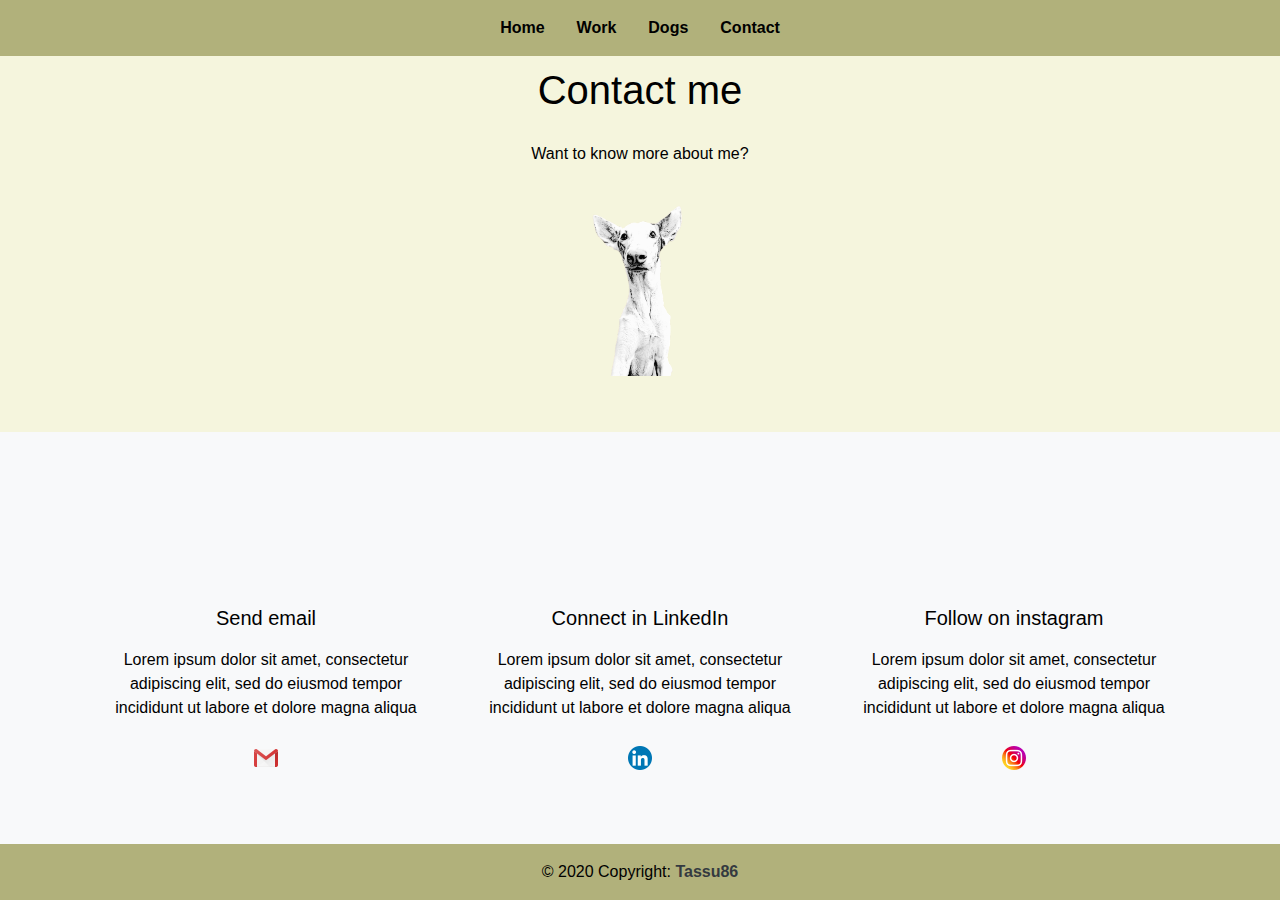
==== contact.html @ 4e5f2504 "Thought improvments but maybe not" ====
<!doctype html>
<html lang="en">
  <head>
    <!-- Required meta tags -->
    <meta charset="utf-8">
    <meta name="viewport" content="width=device-width, initial-scale=1, shrink-to-fit=no">

    <!-- Bootstrap CSS -->
    <link rel="stylesheet" href="https://maxcdn.bootstrapcdn.com/bootstrap/4.0.0/css/bootstrap.min.css" integrity="sha384-Gn5384xqQ1aoWXA+058RXPxPg6fy4IWvTNh0E263XmFcJlSAwiGgFAW/dAiS6JXm" crossorigin="anonymous">
	<link rel="stylesheet" type="text/css" href="css/main.css">
    <title>Satu | Contact </title>
  </head>
  <body>
<header>
 <nav class="navbar navbar-default navbar-expand-sm justify-content-center" >
    <ul class="nav">
      <li class="nav-item"><a href="index.html" class="nav-link">Home</a></li>
      <li class="nav-item"><a href="WorkProfile.html" class="nav-link">Work</a></li>
	   <li class="nav-item"><a href="dogs.html" class="nav-link">Dogs</a></li>
	   <li class="nav-item"><a href="contact.html" class="nav-link">Contact</a></li>
    </ul>
</nav>
</header>
  <div class="container">
		<h1 class="big text-center h-50" >Contact me</h1>
		<p> 
		Want to know more about me?
		</p>
	<div class="row">
	<div class="col-sm-12 text-center">
	<img id="lu" src="images/lumina2.png"  width="150" alt="Koiran kuva">
	</div>
	</div>
</div>
<footer class="bg-light text-center text-lg-start">
  <!-- Grid container -->
  <div class="container p-4">
    <!--Grid row-->
	<div id="info" class="row">
	<div class="col-sm-4 text-center">
		<h2> Send email </h2>
		<p> Lorem ipsum dolor sit amet, consectetur adipiscing elit, sed do eiusmod tempor incididunt ut labore et dolore magna aliqua </p>
		<a href = "mailto:kuusistosu@gmail.com"><img src="images/iconfinder_logo_brand_brands_logos_gmail_2993691.png" alt="email me"></a>
		</div>
		<div class="col-sm-4 text-center">
		<h2> Connect in LinkedIn </h2>
		<p> Lorem ipsum dolor sit amet, consectetur adipiscing elit, sed do eiusmod tempor incididunt ut labore et dolore magna aliqua </p>
		<a href="https://fi.linkedin.com/in/satu-levo-57a00053" target="_blank"><img src="images/iconfinder_linkedin_834713.png" alt="connect via linkedin"></a>
		</div>
		<div class="col-sm-4 text-center">
		<h2> Follow on instagram </h2>
		<p> Lorem ipsum dolor sit amet, consectetur adipiscing elit, sed do eiusmod tempor incididunt ut labore et dolore magna aliqua </p>
		<a href="https://www.instagram.com/levosatu/" target="_blank" ><img src="images/iconfinder_2018_social_media_popular_app_logo_instagram_3225191.png" alt="follow on instagram"></a>
		</div>
		</div>
		</div>
  <!-- Copyright -->
  <div class="text-center p-3" style="background-color: rgba(177, 177, 123);">
    © 2020 Copyright:
    <a class="text-dark" href="https://tassu86.github.io/">Tassu86</a>
  </div>
  <!-- Copyright -->
</footer>
    <!-- Optional JavaScript -->
    <!-- jQuery first, then Popper.js, then Bootstrap JS -->
    <script src="https://code.jquery.com/jquery-3.2.1.slim.min.js" integrity="sha384-KJ3o2DKtIkvYIK3UENzmM7KCkRr/rE9/Qpg6aAZGJwFDMVNA/GpGFF93hXpG5KkN" crossorigin="anonymous"></script>
    <script src="https://cdnjs.cloudflare.com/ajax/libs/popper.js/1.12.9/umd/popper.min.js" integrity="sha384-ApNbgh9B+Y1QKtv3Rn7W3mgPxhU9K/ScQsAP7hUibX39j7fakFPskvXusvfa0b4Q" crossorigin="anonymous"></script>
    <script src="https://maxcdn.bootstrapcdn.com/bootstrap/4.0.0/js/bootstrap.min.js" integrity="sha384-JZR6Spejh4U02d8jOt6vLEHfe/JQGiRRSQQxSfFWpi1MquVdAyjUar5+76PVCmYl" crossorigin="anonymous"></script>
  </body>
</html>
---- css/main.css ----
body {
	background-color: #F5F5DD;
	color: black;

}

.navbar-default
{
	background-color: #B1B17B;
}

a:hover {
	color:grey;
}

a {
color:black;
font-weight:bold;

}

.x{
	display: inline;
	list-style-type: none;
	padding: 14px 16px;
}

h1 {
	text-align: center;
	padding: 10px;
}

h2 {
	font-size:20px;
	
}
p  {
	text-align: center;
	padding: 10px;
}

#desc{
	text-align:left;
}

#name {
	text-align:left;
}
	

img {
	margin-bottom: 50px;
}

#b {
	border: 1px solid;
  padding: 10px;
  background-image: url(../images/tausta.jpg);
  background-size:cover;
  margin-bottom: 15px;
}

#info {
	margin-top:150px
}

#lu
{
	margin-bottom:0;
}

footer {
	position: fixed;
  right: 0;
  bottom: 0;
  left: 0;
}
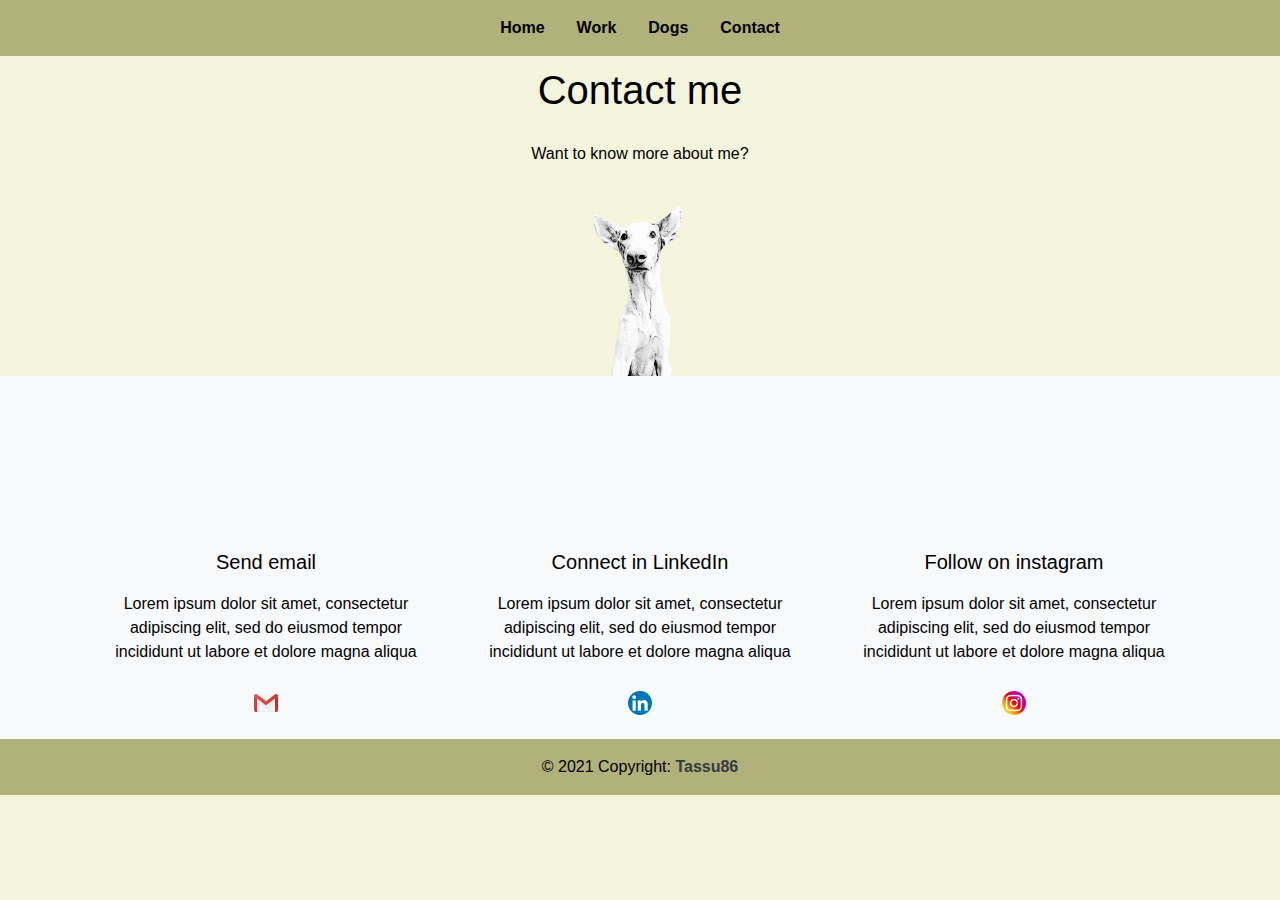
==== commit 4805cefc: "some desperate fixes :D" ====
--- a/contact.html
+++ b/contact.html
@@ -56,7 +56,7 @@
 		</div>
   <!-- Copyright -->
   <div class="text-center p-3" style="background-color: rgba(177, 177, 123);">
-    © 2020 Copyright:
+    © 2021 Copyright:
     <a class="text-dark" href="https://tassu86.github.io/">Tassu86</a>
   </div>
   <!-- Copyright -->
--- a/css/main.css
+++ b/css/main.css
@@ -48,10 +48,6 @@
 }
 	
 
-img {
-	margin-bottom: 50px;
-}
-
 #b {
 	border: 1px solid;
   padding: 10px;
@@ -69,9 +65,3 @@
 	margin-bottom:0;
 }
 
-footer {
-	position: fixed;
-  right: 0;
-  bottom: 0;
-  left: 0;
-}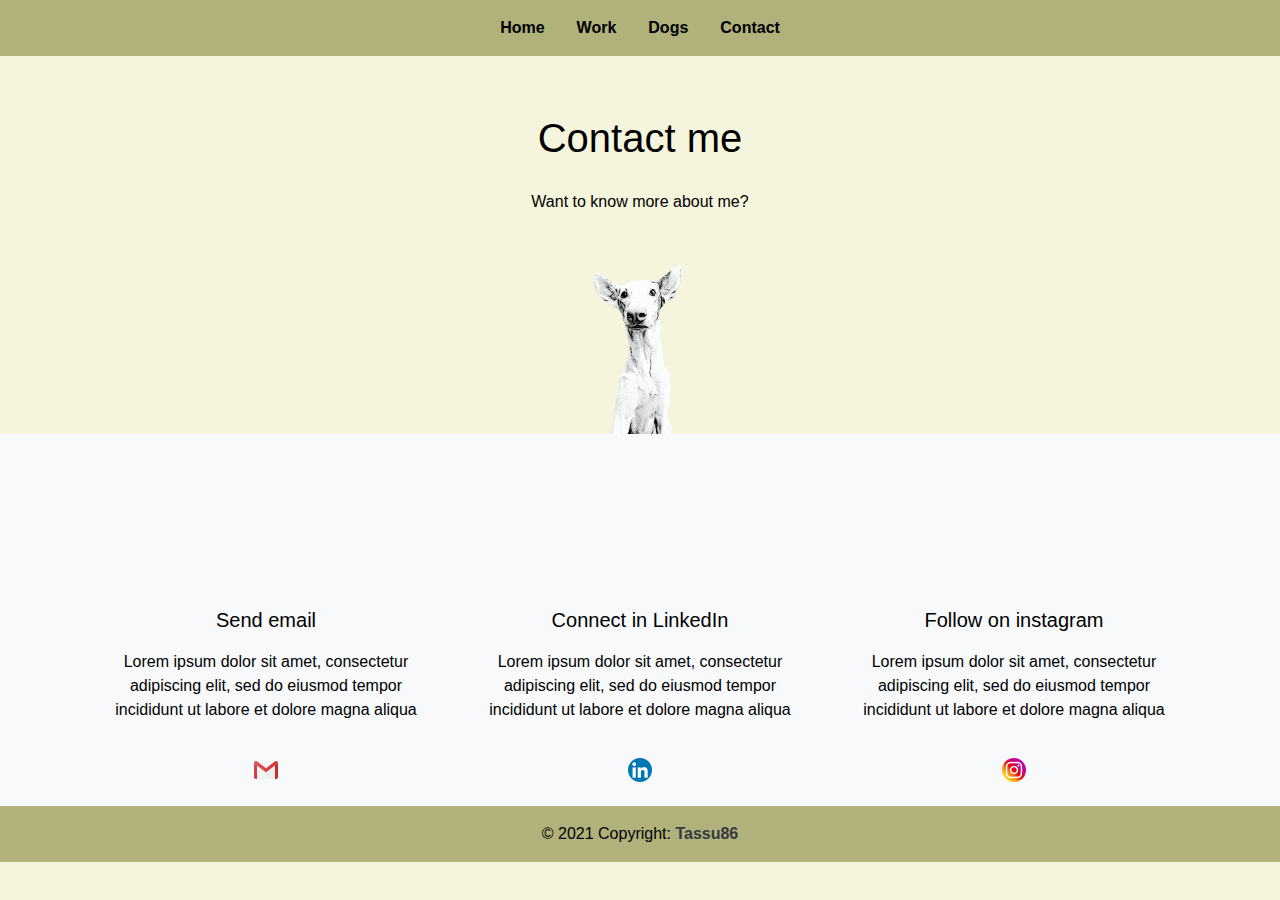
==== commit feac80ce: "navbar margin" ====
--- a/contact.html
+++ b/contact.html
@@ -12,7 +12,7 @@
   </head>
   <body>
 <header>
- <nav class="navbar navbar-default navbar-expand-sm justify-content-center" >
+ <nav class="navbar navbar-default navbar-expand-sm justify-content-center mb-5" >
     <ul class="nav">
       <li class="nav-item"><a href="index.html" class="nav-link">Home</a></li>
       <li class="nav-item"><a href="WorkProfile.html" class="nav-link">Work</a></li>
--- a/css/main.css
+++ b/css/main.css
@@ -7,6 +7,7 @@
 .navbar-default
 {
 	background-color: #B1B17B;
+
 }
 
 a:hover {
@@ -64,4 +65,6 @@
 {
 	margin-bottom:0;
 }
-
+img {
+margin-top: 10px;
+}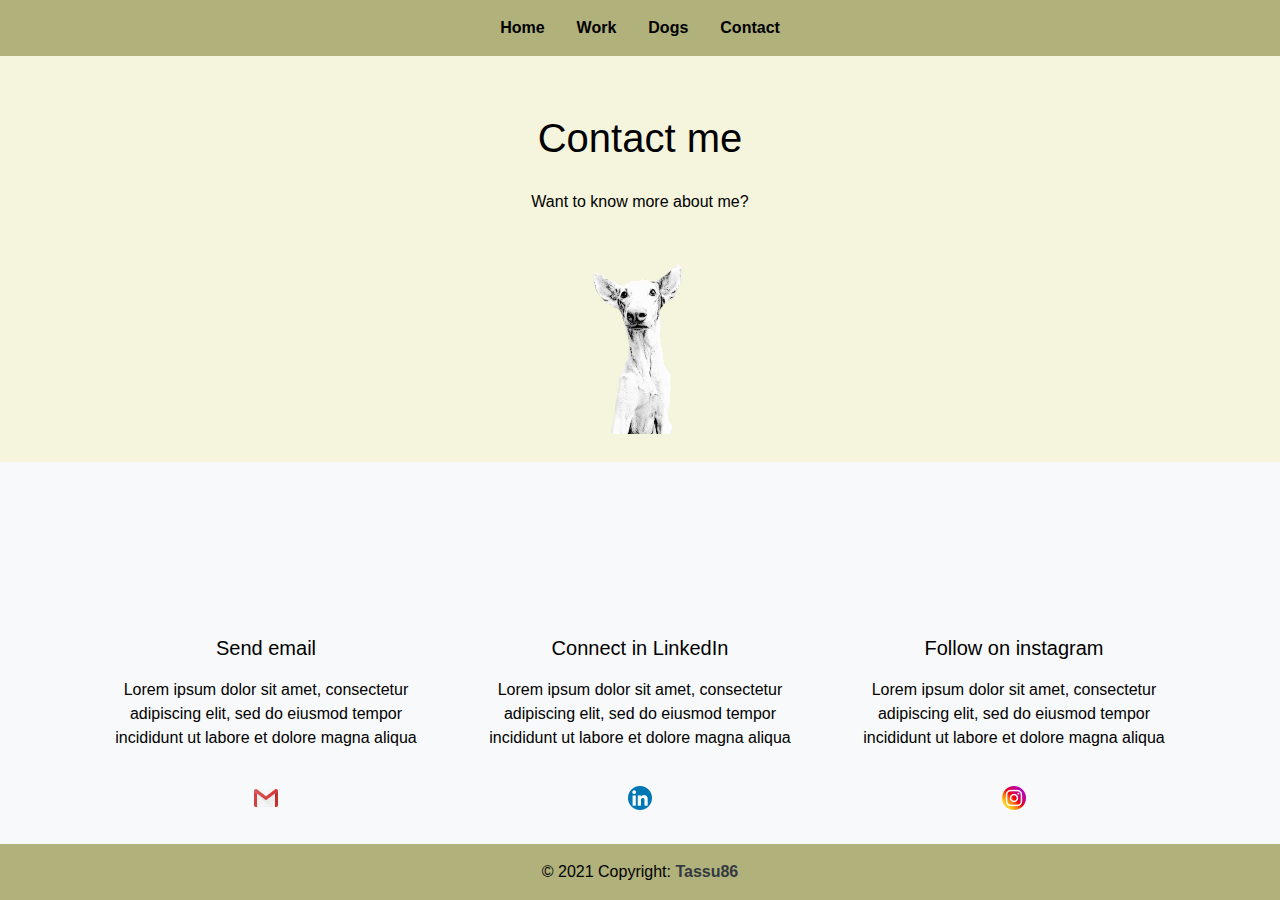
==== commit e6f4f6f2: "footer fixed, img margin" ====
--- a/contact.html
+++ b/contact.html
@@ -32,7 +32,7 @@
 	</div>
 	</div>
 </div>
-<footer class="bg-light text-center text-lg-start">
+<footer class="bg-light text-center text-lg-start fixed-bottom">
   <!-- Grid container -->
   <div class="container p-4">
     <!--Grid row-->
--- a/css/main.css
+++ b/css/main.css
@@ -65,6 +65,9 @@
 {
 	margin-bottom:0;
 }
+
 img {
 margin-top: 10px;
-}+margin-bottom: 10px;
+}
+
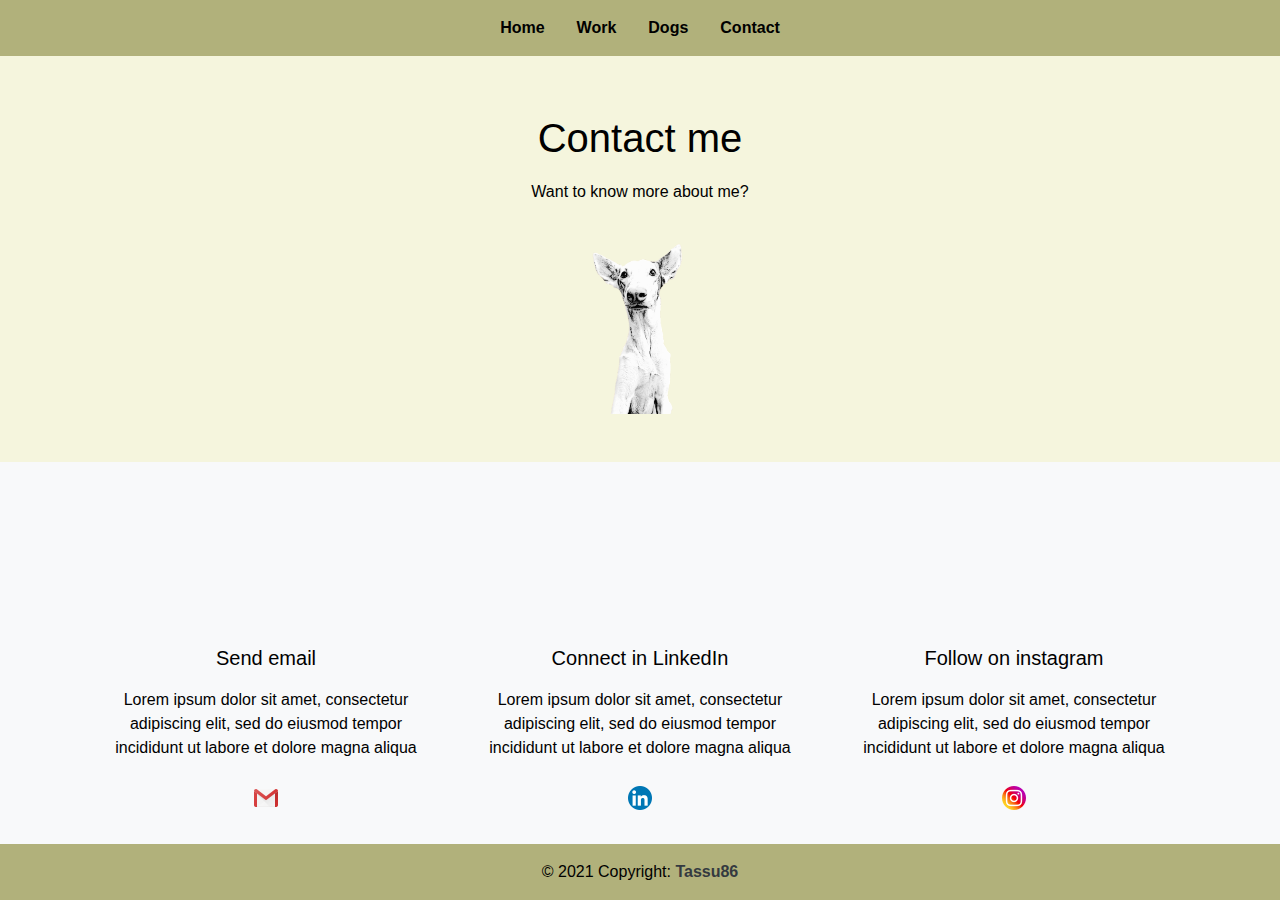
==== commit 8fbf645b: "more content" ====
--- a/contact.html
+++ b/contact.html
@@ -23,7 +23,7 @@
 </header>
   <div class="container">
 		<h1 class="big text-center h-50" >Contact me</h1>
-		<p> 
+		<p class="text-center"> 
 		Want to know more about me?
 		</p>
 	<div class="row">
--- a/css/main.css
+++ b/css/main.css
@@ -33,26 +33,14 @@
 
 h2 {
 	font-size:20px;
-	
-}
-p  {
-	text-align: center;
 	padding: 10px;
-}
-
-#desc{
-	text-align:left;
-}
-
-#name {
-	text-align:left;
 }
 	
 
 #b {
 	border: 1px solid;
   padding: 10px;
-  background-image: url(../images/tausta.jpg);
+   background-image: url(../images/tausta.jpg);
   background-size:cover;
   margin-bottom: 15px;
 }
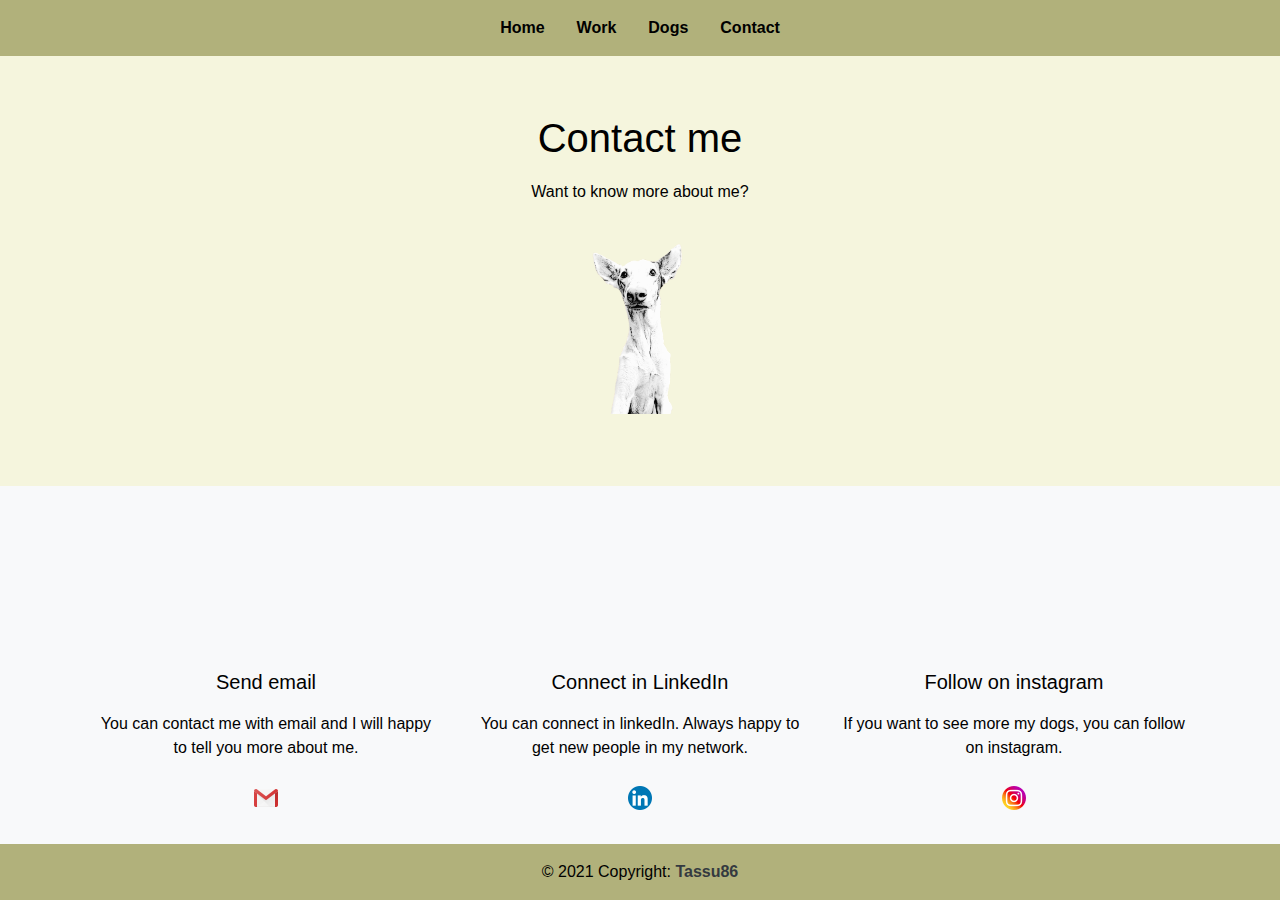
==== commit 571ef01f: "Update contact.html" ====
--- a/contact.html
+++ b/contact.html
@@ -39,17 +39,17 @@
 	<div id="info" class="row">
 	<div class="col-sm-4 text-center">
 		<h2> Send email </h2>
-		<p> Lorem ipsum dolor sit amet, consectetur adipiscing elit, sed do eiusmod tempor incididunt ut labore et dolore magna aliqua </p>
+		<p> You can contact me with email and I will happy to tell you more about me. </p>
 		<a href = "mailto:kuusistosu@gmail.com"><img src="images/iconfinder_logo_brand_brands_logos_gmail_2993691.png" alt="email me"></a>
 		</div>
 		<div class="col-sm-4 text-center">
 		<h2> Connect in LinkedIn </h2>
-		<p> Lorem ipsum dolor sit amet, consectetur adipiscing elit, sed do eiusmod tempor incididunt ut labore et dolore magna aliqua </p>
+		<p> You can connect in linkedIn. Always happy to get new people in my network. </p>
 		<a href="https://fi.linkedin.com/in/satu-levo-57a00053" target="_blank"><img src="images/iconfinder_linkedin_834713.png" alt="connect via linkedin"></a>
 		</div>
 		<div class="col-sm-4 text-center">
 		<h2> Follow on instagram </h2>
-		<p> Lorem ipsum dolor sit amet, consectetur adipiscing elit, sed do eiusmod tempor incididunt ut labore et dolore magna aliqua </p>
+		<p> If you want to see more my dogs, you can follow on instagram. </p>
 		<a href="https://www.instagram.com/levosatu/" target="_blank" ><img src="images/iconfinder_2018_social_media_popular_app_logo_instagram_3225191.png" alt="follow on instagram"></a>
 		</div>
 		</div>
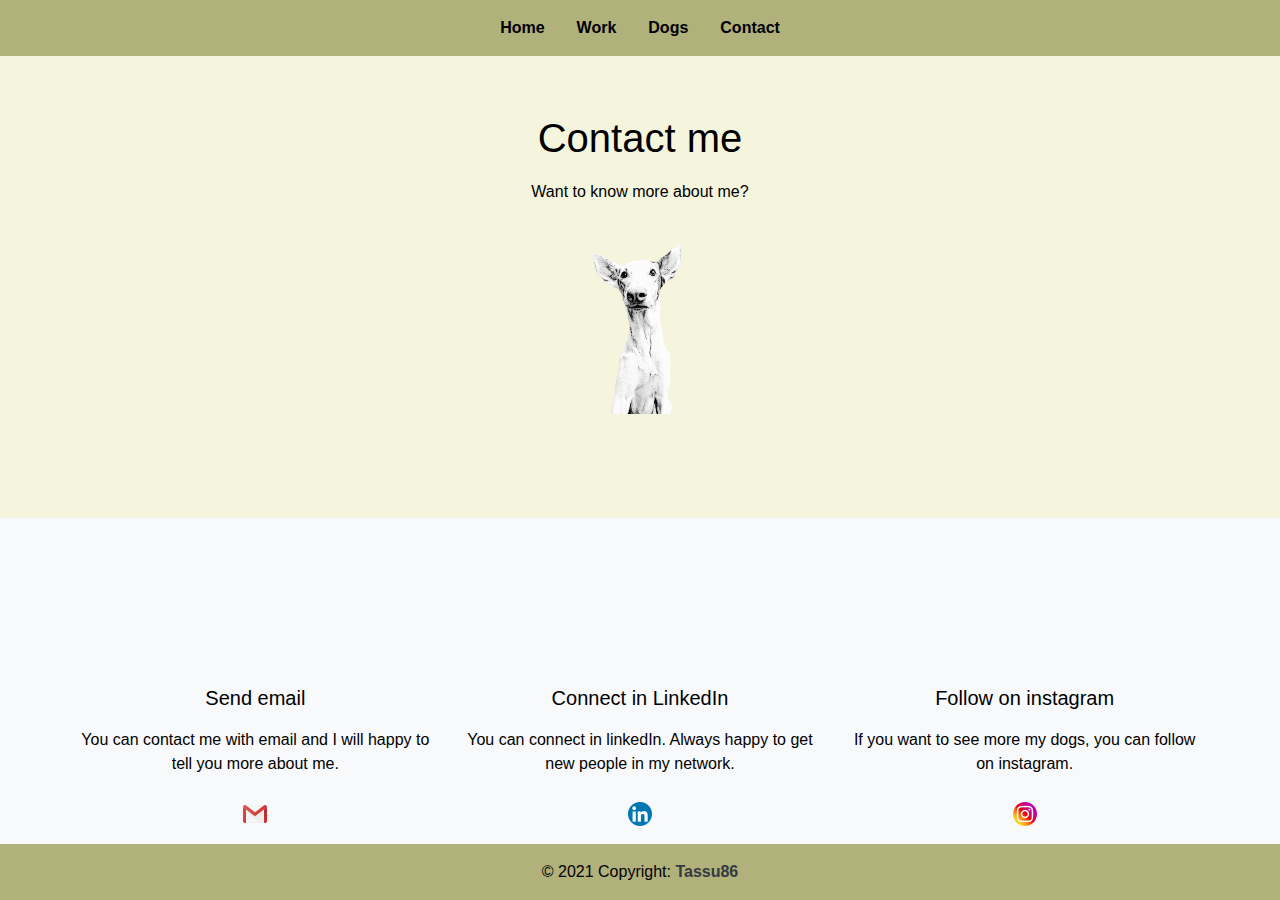
==== commit 4277bfad: "k" ====
--- a/contact.html
+++ b/contact.html
@@ -34,7 +34,7 @@
 </div>
 <footer class="bg-light text-center text-lg-start fixed-bottom">
   <!-- Grid container -->
-  <div class="container p-4">
+  <div class="container p-2">
     <!--Grid row-->
 	<div id="info" class="row">
 	<div class="col-sm-4 text-center">
--- a/css/main.css
+++ b/css/main.css
@@ -59,3 +59,8 @@
 margin-bottom: 10px;
 }
 
+footer {
+
+position: absolute;
+
+bottom: 0;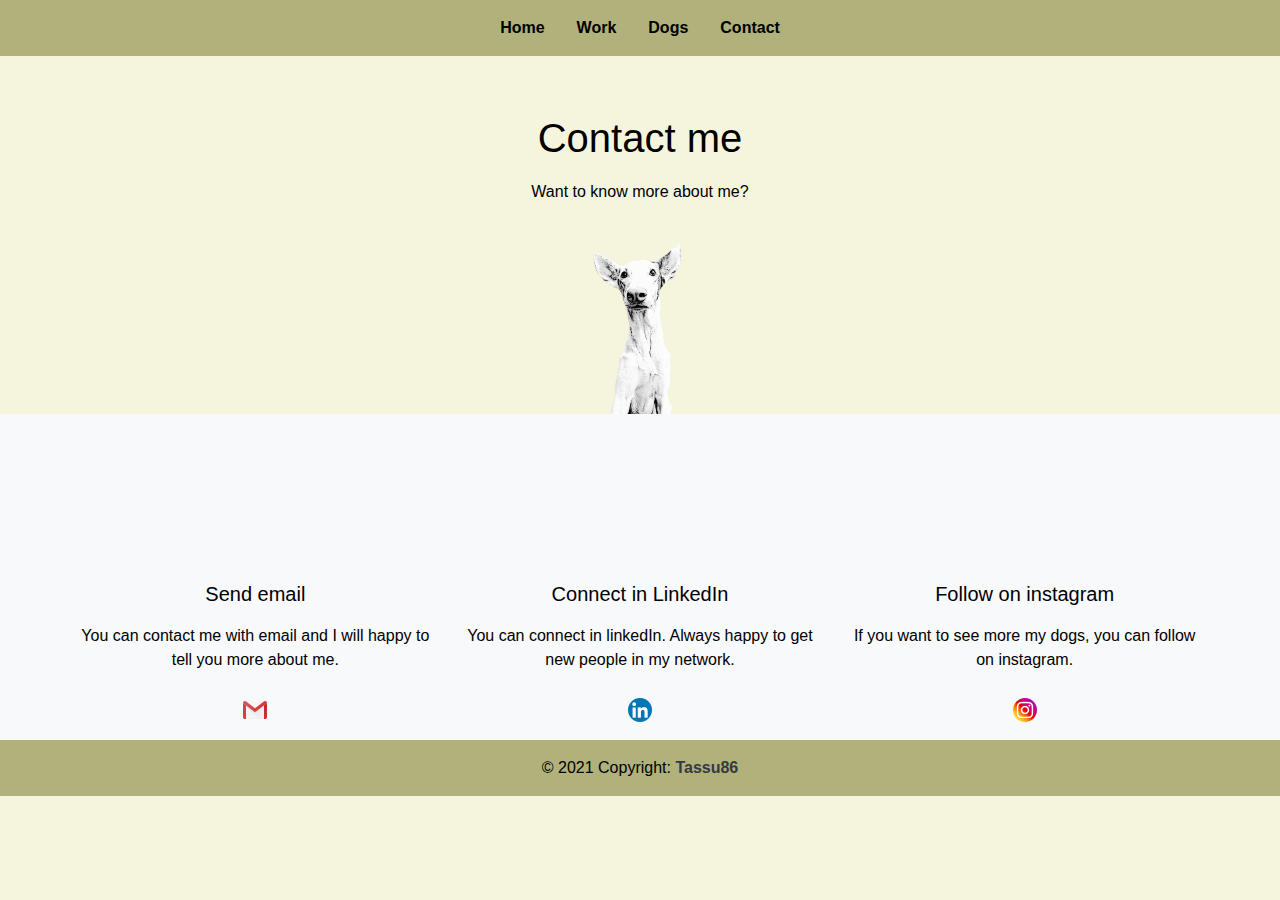
==== commit 5668e7dc: "footer fix again" ====
--- a/contact.html
+++ b/contact.html
@@ -32,7 +32,7 @@
 	</div>
 	</div>
 </div>
-<footer class="bg-light text-center text-lg-start fixed-bottom">
+<footer class="bg-light text-center text-lg-start">
   <!-- Grid container -->
   <div class="container p-2">
     <!--Grid row-->
--- a/css/main.css
+++ b/css/main.css
@@ -59,8 +59,4 @@
 margin-bottom: 10px;
 }
 
-footer {
-
-position: absolute;
-
-bottom: 0;+.footer{ position:static}
